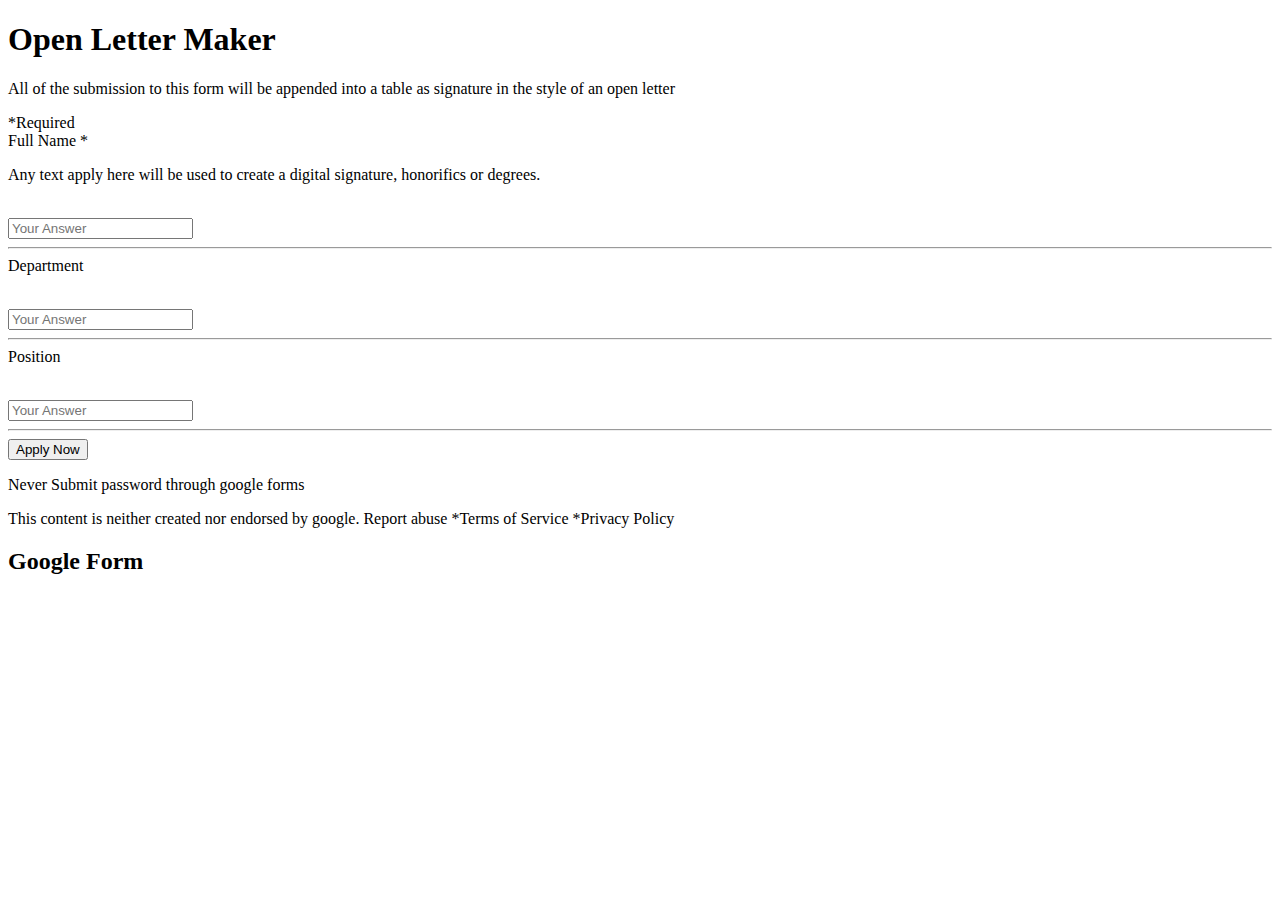
==== Index_google.html @ e8e5c98e "Add files via upload" ====
<!DOCTYPE html>
<html lang="en">

<head>
    <meta charset="UTF-8">
    <meta name="viewport" content="width=device-width, initial-scale=1.0">
    <title>Google Form</title>
    <link rel="stylesheet" href="style_google.css" />
</head>

<body>
    <div class="container"></div>
    <div class="apply_box">
        <h1>Open Letter Maker</h1>
        <p>All of the submission to this form will be appended into a table
            as signature in the style of an open letter
        </p>
        <div class="next_line">*Required</div>
    </div>
    <div class="container1"></div>
    <div class="apply_box1">
        <div class="form_control">
            <label for="First_Name">Full Name *</label>

            <p>Any text apply here will be used to create a digital signature,
                honorifics or degrees.
            </p>
            <br>
            <Input placeholder="Your Answer" />

            <hr>
        </div>
    </div>

    <div class="container2"></div>
    <div class="apply_box2">
        <div class="form_control2">
            <label for="Department">Department</label>
            <P></P>

            <br>
            <Input placeholder="Your Answer" />
            <hr>
        </div>
    </div>

    <div class="container3"></div>
    <div class="apply_box3">
        <div class="form_control3">
            <label for="Position">Position</label>
            <P></P>

            <br>
            <Input placeholder="Your Answer" />
            <hr>
        </div>
    </div>



    </div>
    <div class="button_container">
        <button type="submit">Apply Now</button>
    </div>

    <div class="last_div">
        <p>Never Submit password through google forms</p>
        <p2>This content is neither created nor endorsed by google.
            Report abuse *Terms of Service *Privacy Policy
        </p2>
        <h2>Google Form</h2>
    </div>

</body>


</html>
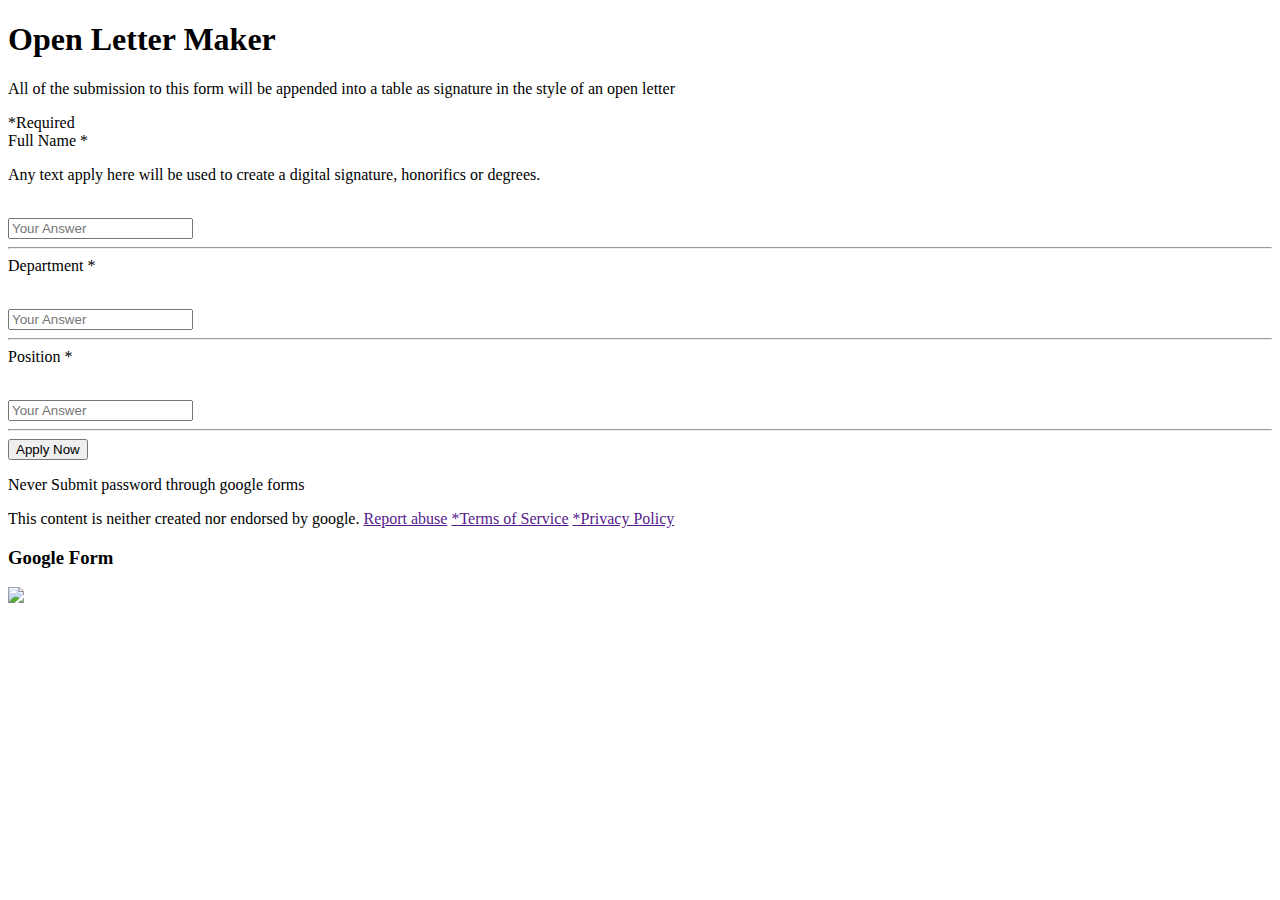
==== commit 3468d6f4: "Add files via upload" ====
--- a/Index_google.html
+++ b/Index_google.html
@@ -9,67 +9,73 @@
 </head>
 
 <body>
-    <div class="container"></div>
-    <div class="apply_box">
-        <h1>Open Letter Maker</h1>
-        <p>All of the submission to this form will be appended into a table
-            as signature in the style of an open letter
-        </p>
-        <div class="next_line">*Required</div>
-    </div>
-    <div class="container1"></div>
-    <div class="apply_box1">
-        <div class="form_control">
-            <label for="First_Name">Full Name *</label>
+    <div class="container">
+        <div class="apply_box">
+            <h1>Open Letter Maker</h1>
+            <p>All of the submission to this form will be appended into a table
+                as signature in the style of an open letter
+            </p>
+            <div class="next_line">*Required</div>
+        </div>
 
-            <p>Any text apply here will be used to create a digital signature,
-                honorifics or degrees.
+        <div class="apply_box1">
+            <div class="form_control">
+                <label for="First_Name">Full Name <span class="red">*</span></label>
+
+                <p>Any text apply here will be used to create a digital signature,
+                    honorifics or degrees.
+                </p>
+                <br>
+                <Input class="input_box" placeholder="Your Answer" />
+
+                <hr>
+            </div>
+        </div>
+
+
+        <div class="apply_box1">
+            <div class="form_control">
+                <label for="Department">Department <span class="red">*</span></label>
+                <p></p>
+
+
+                <br>
+                <Input class="input_box" placeholder="Your Answer" />
+                <hr>
+            </div>
+        </div>
+
+
+        <div class="apply_box1">
+            <div class="form_control">
+                <label for="Position">Position <span class="red">*</span></label>
+                <p></p>
+
+
+                <br>
+                <Input class="input_box" placeholder="Your Answer" />
+                <hr>
+            </div>
+        </div>
+
+        <div class="button_container">
+            <button type="submit">Apply Now</button>
+        </div>
+
+        <div class="last_div">
+            <p class="P1">Never Submit password through google forms</p>
+            <p class="P2">This content is neither created nor endorsed by google.
+                <a href="">Report abuse</a> <a href="">*Terms of Service</a>
+                <a href="">*Privacy Policy</a>
+
             </p>
-            <br>
-            <Input placeholder="Your Answer" />
-
-            <hr>
+            <h3>Google Form</h3>
         </div>
     </div>
-
-    <div class="container2"></div>
-    <div class="apply_box2">
-        <div class="form_control2">
-            <label for="Department">Department</label>
-            <P></P>
-
-            <br>
-            <Input placeholder="Your Answer" />
-            <hr>
-        </div>
-    </div>
-
-    <div class="container3"></div>
-    <div class="apply_box3">
-        <div class="form_control3">
-            <label for="Position">Position</label>
-            <P></P>
-
-            <br>
-            <Input placeholder="Your Answer" />
-            <hr>
-        </div>
-    </div>
+    <img class="pencil" src="Image/Pen.png">
 
 
 
-    </div>
-    <div class="button_container">
-        <button type="submit">Apply Now</button>
-    </div>
-
-    <div class="last_div">
-        <p>Never Submit password through google forms</p>
-        <p2>This content is neither created nor endorsed by google.
-            Report abuse *Terms of Service *Privacy Policy
-        </p2>
-        <h2>Google Form</h2>
-    </div>
 
 </body>
 
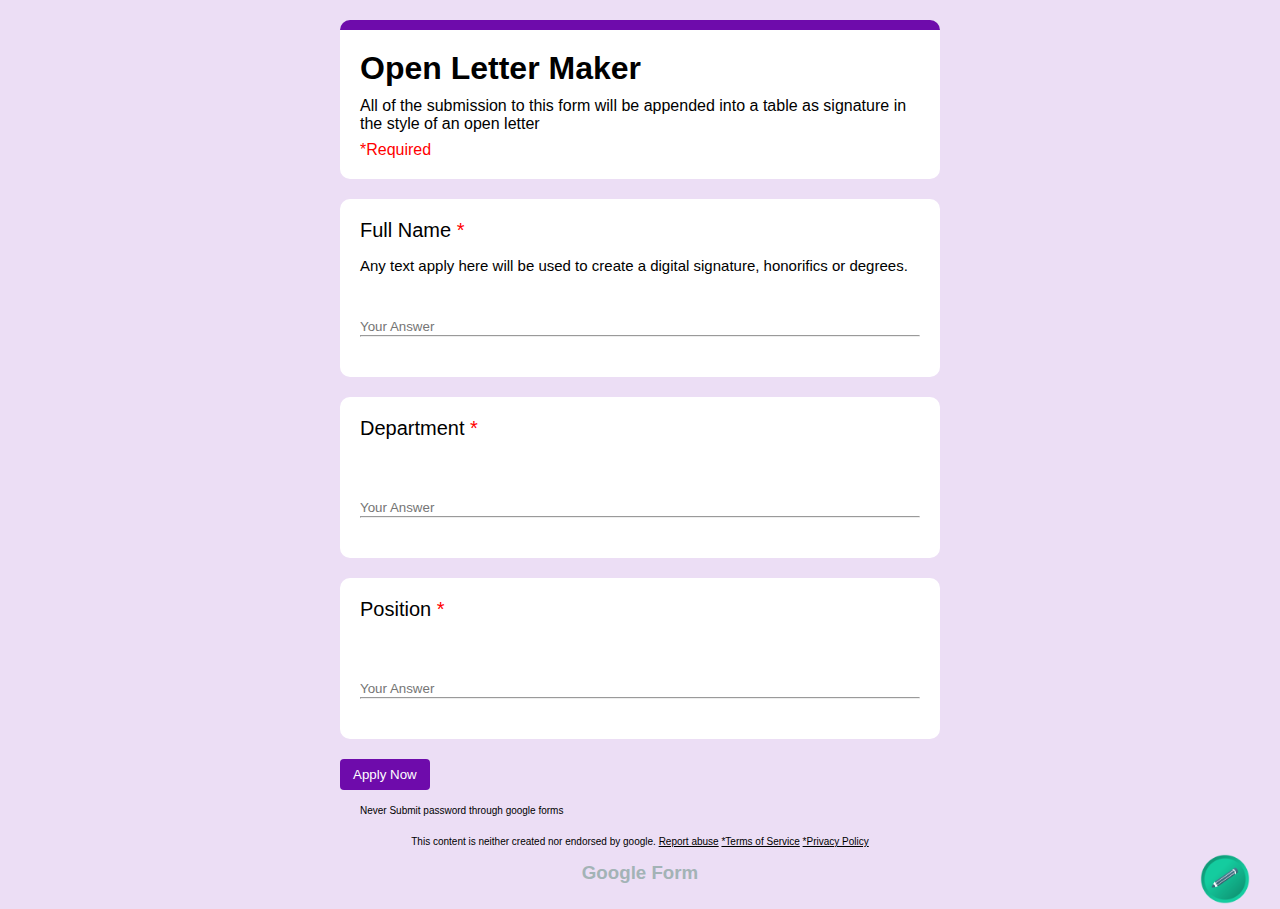
==== commit fe7980dc: "c" ====
--- a/Index_google.html
+++ b/Index_google.html
@@ -72,7 +72,7 @@
             <h3>Google Form</h3>
         </div>
     </div>
-    <img class="pencil" src="Image/Pen.png">
+    <img class="pencil" src="Images/Pen.png">
 
 
 
--- a/style_google.css
+++ b/style_google.css
@@ -0,0 +1,211 @@
+* {
+    margin: 0px;
+    padding: 0px;
+    box-sizing: border-box;
+}
+
+body {
+    background-color: #ECDEF5;
+    font-family: Roboto, sans-serif;
+    position: relative;
+}
+
+.container {
+    max-width: 600px;
+    margin: 0px auto;
+
+}
+
+.apply_box {
+    max-width: 600px;
+    padding: 20px;
+    background-color: white;
+    margin: 0px auto;
+    margin-top: 20px;
+    border-radius: 10px;
+    border-top: 10px solid;
+    border-color: #6E0BAB;
+}
+
+.apply_box h1 {
+    margin-bottom: 10px;
+}
+
+.apply_box p {
+    font-style: Arial;
+    margin-bottom: 8px;
+}
+
+.next_line {
+    color: red;
+}
+
+.container1 {
+    max-width: 900px;
+
+    margin-top: 2px;
+
+}
+
+.apply_box1 {
+    max-width: 600px;
+    padding: 20px;
+    background-color: white;
+    margin: 0px auto;
+    margin-top: 20px;
+    border-radius: 10px;
+
+}
+
+.form_control label {
+    font-size: 20px;
+
+}
+
+.form_control p {
+    margin-top: 15px;
+    margin-bottom: 25px;
+    font-size: 15px;
+    display: flex;
+    flex-direction: column;
+
+}
+
+.container2 {
+    max-width: 900px;
+
+    margin-top: 2px;
+
+}
+
+.apply_box2 {
+    max-width: 600px;
+    padding: 20px;
+    background-color: white;
+    margin: 0px auto;
+    margin-top: 20px;
+    border-radius: 10px;
+
+}
+
+/*
+.form_control2 label {
+    font-size: 20px;
+    margin-bottom: 25px;
+    display: flex;
+    flex-direction: column;
+
+}
+
+.form_control2 p {
+    margin-bottom: 20px;
+}
+*/
+hr {
+    margin-bottom: 20px;
+}
+
+.container3 {
+    max-width: 900px;
+
+    margin-top: 2px;
+
+}
+
+.apply_box3 {
+    max-width: 600px;
+    padding: 20px;
+    background-color: white;
+    margin: 0px auto;
+    margin-top: 20px;
+    border-radius: 10px;
+
+}
+
+/*
+.form_control3 label {
+    font-size: 20px;
+    margin-bottom: 25px;
+    display: flex;
+    flex-direction: column;
+
+}
+
+.form_control3 p {
+    margin-bottom: 20px;
+}
+*/
+.button_container {
+    display: flex;
+    justify-content: flex-start;
+    margin-top: 20px;
+
+}
+
+button {
+    background-color: #6E0BAB;
+    border-radius: 4px;
+    border: transparent solid;
+    padding: 5px 10px;
+    color: white;
+    transition: 0.3s ease-in;
+
+
+}
+
+button:hover {
+    background-color: #ccc;
+    border: 2px solid mediumturquoise;
+    color: black;
+    transition: 0.3s ease-out;
+    cursor: pointer;
+}
+
+.last_div {
+    align-content: center;
+}
+
+.last_div p {
+    font-size: 10px;
+    margin-top: 15px;
+}
+
+.P1 {
+    margin: 20px;
+}
+
+.P2 {
+    text-align: center;
+}
+
+.last_div h3 {
+    margin-top: 15px;
+    margin-bottom: 25px;
+    text-align: center;
+    color: #A3B3B6;
+}
+
+.input_box {
+    border: 0;
+
+}
+
+.input_box:focus-visible {
+    outline: none;
+
+}
+
+.red {
+    color: red;
+}
+
+a {
+    color: black;
+}
+
+.pencil {
+    width: 50px;
+    right: 30px;
+    bottom: 5px;
+    position: absolute;
+}